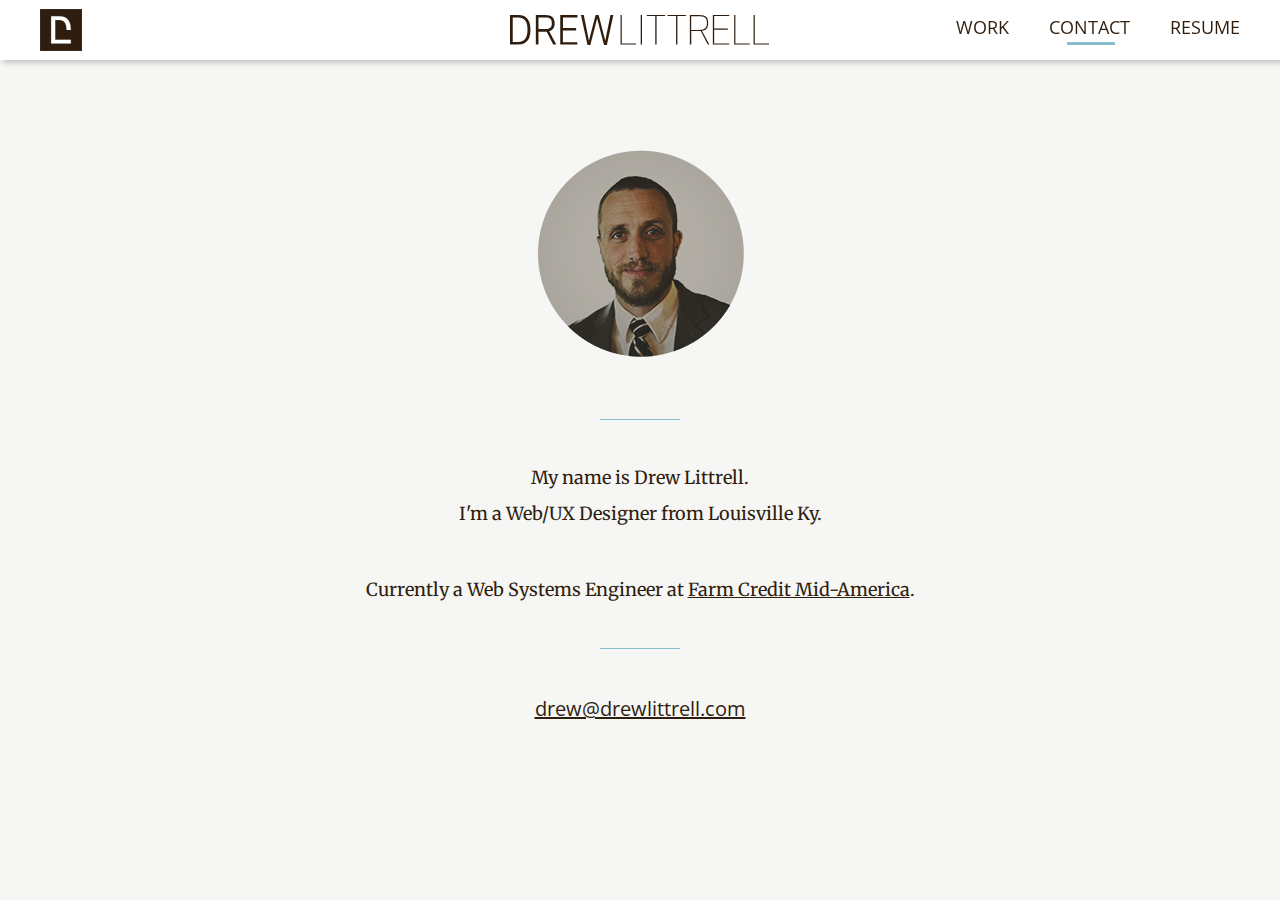
==== contact.html @ 4409bdff "contact page push" ====
<!doctype html>
<html>
<head>
	<link rel="icon" href="favicon.ico" type="image/x-icon">
	<link rel="shortcut icon" href="favicon.ico" type="image/x-icon" />
	<link href='http://fonts.googleapis.com/css?family=Open+Sans' rel='stylesheet' type='text/css'>
	<link href='http://fonts.googleapis.com/css?family=Merriweather' rel='stylesheet' type='text/css'>
  <meta charset="utf-8">
  <meta name=”viewport” content=”width=device-width, initial-scale=1.0″>
  <title>Drew Littrell - Contact</title>
  <link rel="stylesheet" href="css/index.css">
	<link rel="stylesheet" href="css/index-grid.css">
	<link rel="stylesheet" href="css/standardize.css">
	<link rel="stylesheet" href="css/style.css">
</head>
<body class="body page-index clearfix">
  <div class="wrapper clearfix">
    <div id='header_nav' class="nav shadow clearfix">
      <div id='drewlogo' class="logo"></div>
	  	<div id='pagetitle' class="page-title"></div>	
			<div type="button" class="cd-btn"></div>
      <div id='buttons' class="navbuttons">
				<a href="../assets/AndrewLittrellResume.pdf">RESUME</a>
				<a class='current' href="#">CONTACT</a>
				<a href="#">WORK</a>	
			</div>
    </div>
		<div class="cd-panel from-right">
		<div class="cd-panel-container">
			<div class="cd-panel-content">
				<p>Lorem ipsum dolor sit amet, consectetur adipisicing elit. Quam magnam accusamus obcaecati nisi eveniet quo veniam quibusdam veritatis autem accusantium doloribus nam mollitia maxime explicabo nemo quae aspernatur impedit cupiditate dicta molestias consectetur, sint reprehenderit maiores. Tempora, exercitationem, voluptate. Sapiente modi officiis nulla sed ullam, amet placeat, illum necessitatibus, eveniet dolorum et maiores earum tempora, quas iste perspiciatis quibusdam vero accusamus veritatis. Recusandae sunt, repellat incidunt impedit tempore iusto, nostrum eaque necessitatibus sint eos omnis! Beatae, itaque, in. Vel reiciendis consequatur saepe soluta itaque aliquam praesentium, neque tempora. Voluptatibus sit, totam rerum quo ex nemo pariatur tempora voluptatem est repudiandae iusto, architecto perferendis sequi, asperiores dolores doloremque odit. Libero, ipsum fuga repellat quae numquam cumque nobis ipsa voluptates pariatur, a rerum aspernatur aliquid maxime magnam vero dolorum omnis neque fugit laboriosam eveniet veniam explicabo, similique reprehenderit at. Iusto totam vitae blanditiis. Culpa, earum modi rerum velit voluptatum voluptatibus debitis, architecto aperiam vero tempora ratione sint ullam voluptas non! Odit sequi ipsa, voluptatem ratione illo ullam quaerat qui, vel dolorum eligendi similique inventore quisquam perferendis reprehenderit quos officia! Maxime aliquam, soluta reiciendis beatae quisquam. Alias porro facilis obcaecati et id, corporis accusamus? Ab porro fuga consequatur quisquam illo quae quas tenetur.</p>

				<p>Lorem ipsum dolor sit amet, consectetur adipisicing elit. Neque similique, at excepturi adipisci repellat ut veritatis officia, saepe nemo soluta modi ducimus velit quam minus quis reiciendis culpa ullam quibusdam eveniet. Dolorum alias ducimus, ad, vitae delectus eligendi, possimus magni ipsam repudiandae iusto placeat repellat omnis veritatis adipisci aliquam hic ullam facere voluptatibus ratione laudantium perferendis quos ut. Beatae expedita, itaque assumenda libero voluptatem adipisci maiores voluptas accusantium, blanditiis saepe culpa laborum iusto maxime quae aperiam fugiat odit consequatur soluta hic. Sed quasi beatae quia repellendus, adipisci facilis ipsa vel, aperiam, consequatur eaque mollitia quaerat. Iusto fugit inventore eveniet velit.</p>

				<p>Lorem ipsum dolor sit amet, consectetur adipisicing elit. Neque similique, at excepturi adipisci repellat ut veritatis officia, saepe nemo soluta modi ducimus velit quam minus quis reiciendis culpa ullam quibusdam eveniet. Dolorum alias ducimus, ad, vitae delectus eligendi, possimus magni ipsam repudiandae iusto placeat repellat omnis veritatis adipisci aliquam hic ullam facere voluptatibus ratione laudantium perferendis quos ut. Beatae expedita, itaque assumenda libero voluptatem adipisci maiores voluptas accusantium, blanditiis saepe culpa laborum iusto maxime quae aperiam fugiat odit consequatur soluta hic. Sed quasi beatae quia repellendus, adipisci facilis ipsa vel, aperiam, consequatur eaque mollitia quaerat. Iusto fugit inventore eveniet velit.</p>

				<p>Lorem ipsum dolor sit amet, consectetur adipisicing elit. Quam magnam accusamus obcaecati nisi eveniet quo veniam quibusdam veritatis autem accusantium doloribus nam mollitia maxime explicabo nemo quae aspernatur impedit cupiditate dicta molestias consectetur, sint reprehenderit maiores. Tempora, exercitationem, voluptate. Sapiente modi officiis nulla sed ullam, amet placeat, illum necessitatibus, eveniet dolorum et maiores earum tempora, quas iste perspiciatis quibusdam vero accusamus veritatis. Recusandae sunt, repellat incidunt impedit tempore iusto, nostrum eaque necessitatibus sint eos omnis! Beatae, itaque, in. Vel reiciendis consequatur saepe soluta itaque aliquam praesentium, neque tempora. Voluptatibus sit, totam rerum quo ex nemo pariatur tempora voluptatem est repudiandae iusto, architecto perferendis sequi, asperiores dolores doloremque odit. Libero, ipsum fuga repellat quae numquam cumque nobis ipsa voluptates pariatur, a rerum aspernatur aliquid maxime magnam vero dolorum omnis neque fugit laboriosam eveniet veniam explicabo, similique reprehenderit at. Iusto totam vitae blanditiis. Culpa, earum modi rerum velit voluptatum voluptatibus debitis, architecto aperiam vero tempora ratione sint ullam voluptas non! Odit sequi ipsa, voluptatem ratione illo ullam quaerat qui, vel dolorum eligendi similique inventore quisquam perferendis reprehenderit quos officia! Maxime aliquam, soluta reiciendis beatae quisquam. Alias porro facilis obcaecati et id, corporis accusamus? Ab porro fuga consequatur quisquam illo quae quas tenetur.</p>
			</div> <!-- cd-panel-content -->
		</div> <!-- cd-panel-container -->
	</div> <!-- cd-panel -->
    <div class="contact"> 
			<img src="images/DrewFace.png"/>
			<hr>
			<div id='about-me'>
			<p>My name is Drew Littrell.<br>
			I'm a Web/UX Designer from Louisville Ky.</p>
			<p>Currently a Web Systems Engineer at <a href="http://e-farmcredit.com">Farm Credit Mid-America</a>.
			</p>
			<hr>
			<p class="contact-email"><a href="mailto:drew@drewlittrell.com" target="_top">drew@drewlittrell.com</a></p>	
			</div>	
		</div>
  </div>
<script src="js/jquery-2.1.1.js"></script>
<script>
$(window).on("scroll touchmove", function () {
  $('#header_nav').toggleClass('tiny', $(document).scrollTop() > 60);
	$('#buttons').toggleClass('tiny', $(document).scrollTop() > 60);
	$('#pagetitle').toggleClass('tiny', $(document).scrollTop() > 60);
});
</script>	
<script>    
    $('.cd-btn').on('click', function(e) {
      $('.cd-panel').toggleClass("is-visible"); 
      e.preventDefault();
    });
</script>	
</body>
</html>
---- css/index.css ----
body {
  font-family: 'open sans';
  font-size: 1.2em;
  line-height: 1.38;
  color: #2f1e0f;
	text-align: center;
}

nav {
	display: none;
}

.email {
	display: inline;
  position: relative;
	bottom: 74px;
  clear: both;
  z-index: 8;
  margin: 0 auto;
  font-size: 1em;
  line-height: 1.38;
  color: #2f1e0f;
}

.email a {
	color: #2f1e0f;
	text-decoration: underline;
	font-family: 'open sans';
  font-size: 1.2em;
  line-height: 1.38;
}

footer {
	height: 180px;
	width: 100%
}

.growing {
	position: relative;
  float: left;
  clear: both;
  width: 100%;
  height: 360px;
	background-image: url('../images/GrowingButtonBW.png');
  background-repeat: no-repeat;
  background-size: cover;
  background-position: center center;
	margin-bottom: 150px;
}

.growing span {
  position: absolute;
	top: 0;
	left: 0;
  width: 100%;
  height: 360px;
  background-image: url('../images/GrowingButton(2).png');
  background-repeat: no-repeat;
  background-size: cover;
  background-position: center center;
	opacity: 0;
	transition: opacity 3s ease-out;
}

.growing span:hover {
	opacity: 1;
	transition: opacity 300ms ease-in;
}

.journey {
	position: relative;
  float: left;
  clear: both;
  width: 100%;
  height: 360px;
  background-image: url('../images/JourneyButtonBW.png');
  background-repeat: no-repeat;
  background-size: cover;
  background-position: center center;
}

.journey span {
  position: absolute;
	top: 0;
	left: 0;
  width: 100%;
  height: 360px;
  background-image: url('../images/JourneyButton.png');
  background-repeat: no-repeat;
  background-size: cover;
  background-position: center center;
	opacity: 0;
	transition: opacity 3s ease-out;
}

.journey span:hover {
	opacity: 1;
	transition: opacity 300ms ease-in;
}

.logo {
  display: inline;
  float: left;
  width: 42px;
  height: 42px;
  margin-left: 40px;
  margin-top: -6px;
  background-image: url('../images/DrewLogo.svg');
  background-repeat: no-repeat;
  background-size: contain;
  background-position: center center;
	transition: margin-top 300ms ease;
}

.logo.tiny {
	margin-top: 5px;
}

.nav {
  float: left;
  width: 100%;
  height: 60px;
	padding-top: 15px;
  background-color: #ffffff;
  text-align: center;	
	position:fixed;
  top:0;
	opacity: 1;
	transition: height 300ms ease-in, opacity 1s;
	z-index: 1000;
}

.nav.tiny {
	opacity: .8; 
	-webkit-transform: translateZ(0);
}

.navbuttons {
  float: right;
	display: inline-block;	
  height: 100%;
  margin-top: -57px;
	font-family: 'open sans';
	transition: margin-top 500ms ease-in-out;
}

.navbuttons.tiny {
	margin-top: -55px;
}

.navbuttons a {
  display: inline-block;
  position: relative;
  padding-bottom: 6px;	
  float: right;	
  color: #2f1e0f;
  padding-right: 40px;
  padding-top: 30px;	
  font-size: 18px;		
}

@media (max-width: 1222px) {
	.navbuttons a {
		display: none;
	}
}

@media (min-width: 1222px) {
	.cd-btn {
		display: none;
	}
}

.navbuttons a:after {
	content: '';
	display: block;
	margin: auto;
	height: 3px;
	width: 0px;
	background: transparent;
	transition: width .5s ease, background-color .5s ease;
	margin-top: 6px;
}

.navbuttons a:hover:after{
	width: 60%;
	background: #88BCCD;
}

.current:before {
	content: '';
	position: absolute;
	display: block;
	margin-left: 1em;
	height: 3px;
	width: 40%;
	background: #88BCCD;
	margin-top: 24px;
}

.work:before {
	margin-left: 10% !important;
}

@media screen and (-webkit-min-device-pixel-ratio:0) {  
  .current:before { margin-top: 24px; }  
}

.page-title {
  height: 30px;
  width: auto;
  margin: 0 auto;
  text-align: center;	
	background-image: url('../images/DrewLittrell.svg');
	background-repeat: no-repeat;
  background-size: auto auto;
  background-position: center center;	
	transition: height 300ms ease-in-out;
	-webkit-transform: translateZ(0);
}

.page-title.tiny {
	height: 25px;
}

@media (max-width: 500px) {
	.logo {
		display: none;
	}
	
	.page-title {
		margin-left: 20px !important; 
		height: 25px;
		width: 238px;
		margin-top: 3px;
	}
	
	.cd-btn {
		top: 3px;
		margin-right: 20px !important;
	}
}

.promo {
  position: relative;
  float: left;
  clear: both;
  width: 100%;
  height: 360px;
	margin-top: 60px;
  background-image: url('../images/PromoButtonBW.png');
  background-repeat: no-repeat;
  background-size: cover;
  background-position: center center;
}

.promo span {
  position: absolute;
	top: 0;
	left: 0;
  width: 100%;
  height: 360px;
  background-image: url('../images/PromoButton.png');
  background-repeat: no-repeat;
  background-size: cover;
  background-position: center center;
	opacity: 0;
	transition: opacity 3s ease-out;
}

.promo span:hover {
	opacity: 1;
	transition: opacity 300ms ease-in;
}

.section-padding {
	margin-bottom: 2px;
}

.shadow {
  -webkit-box-shadow: 3px 3px 5px 0px rgba(0, 0, 0, 0.2);  /* Safari 3-4, iOS 4.0.2 - 4.2, Android 2.3+ */
  -moz-box-shadow:    3px 3px 5px 0px rgba(0, 0, 0, 0.2);  /* Firefox 3.5 - 3.6 */
  box-shadow:         3px 3px 5px 0px rgba(0, 0, 0, 0.2);  /* Opera 10.5, IE 9, Firefox 4+, Chrome 6+, iOS 5 */
}

.wrapper {
  position: relative;
  float: left;
  z-index: 7;
  width: 100%;
  height: auto;
  background-color: #ffffff;
}

._2020vision {
	position: relative;
  float: left;
  clear: both;
  width: 100%;
  height: 360px;
  background-image: url('../images/VisionButtonBW.png');
  background-repeat: no-repeat;
  background-size: cover;
  background-position: center center;
	transition: background-image 3s ease-out;
}

._2020vision span {
  position: absolute;
	top: 0;
	left: 0;
  width: 100%;
  height: 360px;
  background-image: url('../images/VisionButton.png');
  background-repeat: no-repeat;
  background-size: cover;
  background-position: center center;
	opacity: 0;
	transition: opacity 3s ease-out;
}

._2020vision span:hover {
	opacity: 1;
	transition: opacity 300ms ease-in;
}

.cd-btn {
	position: relative;
	float: right;
	height: 28px;
	width: 80px;
	margin-right: 40px;
	margin-top: -29px;
	background-image: url(../images/Hamburgler.svg);
	background-repeat: no-repeat;
  background-size: auto auto;
  background-position: center center;	
}

.contact {
	position: relative;
	width: auto;
	height: 100vh;
	background-color: #f6f6f5;
	text-align: center;
	font-family: 'Merriweather', serif;
	font-size: 18px;
	color: #2f1e0f;
}

.contact p {
	line-height: 2;
	margin-top: 40px;
	margin-bottom: 40px;
}

.contact p a {
	color: #2f1e0f;
	text-decoration: underline;
	padding-bottom: 3px;
}

.contact img {
	height: 207px;
	width: auto;
	display: inline-block;
	margin: 0 auto;
	text-align: center;
	margin-top: 150px;
	margin-bottom: 50px;
}

.contact hr {
	width: 80px;
	background-color: #88BCCD;
	color: #88BCCD;
	height: 1px;
	border: 0 none;
}

.contact-email {
	font-family: 'open sans', sans-serif;
	font-size: 20px;
}
---- css/index-grid.css ----
.fluid-span-1 {
  width: 6.5%;
}

.fluid-span-2 {
  width: 15%;
}

.fluid-span-3 {
  width: 23.5%;
}

.fluid-span-4 {
  width: 32%;
}

.fluid-span-5 {
  width: 40.5%;
}

.fluid-span-6 {
  width: 49%;
}

.fluid-span-7 {
  width: 57.5%;
}

.fluid-span-8 {
  width: 66%;
}

.fluid-span-9 {
  width: 74.5%;
}

.fluid-span-10 {
  width: 83%;
}

.fluid-span-11 {
  width: 91.5%;
}

.fluid-span-12 {
  width: 100%;
}

.fluid-offset-1 {
  margin-left: 8.5%;
}

.fluid-offset-2 {
  margin-left: 17%;
}

.fluid-offset-3 {
  margin-left: 25.5%;
}

.fluid-offset-4 {
  margin-left: 34%;
}

.fluid-offset-5 {
  margin-left: 42.5%;
}

.fluid-offset-6 {
  margin-left: 51%;
}

.fluid-offset-7 {
  margin-left: 59.5%;
}

.fluid-offset-8 {
  margin-left: 68%;
}

.fluid-offset-9 {
  margin-left: 76.5%;
}

.fluid-offset-10 {
  margin-left: 85%;
}

.fluid-offset-11 {
  margin-left: 93.5%;
}
---- css/standardize.css ----
/*! normalize.css v2.1.0 | MIT License | git.io/normalize */

/* ==========================================================================
   HTML5 display definitions
   ========================================================================== */

/**
 * Correct `block` display not defined in IE 8/9.
 */

article,
aside,
details,
figcaption,
figure,
footer,
header,
hgroup,
main,
nav,
section,
summary {
    display: block;
}

/**
 * Correct `inline-block` display not defined in IE 8/9.
 */

audio,
canvas,
video {
    display: inline-block;
}

/**
 * Prevent modern browsers from displaying `audio` without controls.
 * Remove excess height in iOS 5 devices.
 */

audio:not([controls]) {
    display: none;
    height: 0;
}

/**
 * Address styling not present in IE 8/9.
 */

[hidden] {
    display: none;
}

/* ==========================================================================
   Base
   ========================================================================== */

/**
 * 1. Set default font family to sans-serif.
 * 2. Prevent iOS text size adjust after orientation change, without disabling
 *    user zoom.
 * 3. Ensure that the HTML is always 100% height. This fixed body height issues in Chrome for example.
 */

html {
    font-family: sans-serif; /* 1 */
    -webkit-text-size-adjust: 100%; /* 2 */
    -ms-text-size-adjust: 100%; /* 2 */
    min-height: 100%;
}

/**
 * Remove default margin.
 */

body {
    margin: 0;
}

/* ==========================================================================
   Links
   ========================================================================== */

/**
 * Address `outline` inconsistency between Chrome and other browsers.
 */

a:focus {
}

/**
 * Improve readability when focused and also mouse hovered in all browsers.
 */

a:active,
a:hover {
    outline: 0;
}

/* ==========================================================================
   Typography
   ========================================================================== */

/**
 * Address variable `h1` font-size and margin within `section` and `article`
 * contexts in Firefox 4+, Safari 5, and Chrome.
 */

h1 {
    font-size: 2em;
    margin: 0.67em 0;
}

/**
 * Address styling not present in IE 8/9, Safari 5, and Chrome.
 */

abbr[title] {
    border-bottom: 1px dotted;
}

/**
 * Address style set to `bolder` in Firefox 4+, Safari 5, and Chrome.
 */

b,
strong {
    font-weight: bold;
}

/**
 * Address styling not present in Safari 5 and Chrome.
 */

dfn {
    font-style: italic;
}

/**
 * Address differences between Firefox and other browsers.
 */

hr {
    -moz-box-sizing: content-box;
    box-sizing: content-box;
    height: 0;
}

/**
 * Address styling not present in IE 8/9.
 */

mark {
    background: #ff0;
    color: #000;
}

/**
 * Correct font family set oddly in Safari 5 and Chrome.
 */

code,
kbd,
pre,
samp {
    font-family: monospace, serif;
    font-size: 1em;
}

/**
 * Improve readability of pre-formatted text in all browsers.
 */

pre {
    white-space: pre-wrap;
}

/**
 * Set consistent quote types.
 */

q {
    quotes: "\201C" "\201D" "\2018" "\2019";
}

/**
 * Address inconsistent and variable font size in all browsers.
 */

small {
    font-size: 80%;
}

/**
 * Prevent `sub` and `sup` affecting `line-height` in all browsers.
 */

sub,
sup {
    font-size: 75%;
    line-height: 0;
    position: relative;
    vertical-align: baseline;
}

sup {
    top: -0.5em;
}

sub {
    bottom: -0.25em;
}

/* ==========================================================================
   Embedded content
   ========================================================================== */

/**
 * Remove border when inside `a` element in IE 8/9.
 */

img {
    border: 0;
}

/**
 * Correct overflow displayed oddly in IE 9.
 */

svg:not(:root) {
    overflow: hidden;
}

/* ==========================================================================
   Figures
   ========================================================================== */

/**
 * Address margin not present in IE 8/9 and Safari 5.
 */

figure {
    margin: 0;
}

/* ==========================================================================
   Forms
   ========================================================================== */

/**
 * Define consistent border, margin, and padding.
 */
fieldset {
    margin: 0 2px;
    padding: 0.35em 0.625em 0.75em;
}

/**
 * 1. Correct `color` not being inherited in IE 8/9.
 * 2. Remove padding so people aren't caught out if they zero out fieldsets.
 */

legend {
    border: 0; /* 1 */
    padding: 0; /* 2 */
}

/**
 * 1. Correct font family not being inherited in all browsers.
 * 2. Correct font size not being inherited in all browsers.
 * 3. Address margins set differently in Firefox 4+, Safari 5, and Chrome.
 */

button,
input,
select,
textarea {
    font-family: inherit; /* 1 */
    font-size: 100%; /* 2 */
    font-weight: inherit; /* 1 */
    margin: 0; /* 3 */
    padding: 0;
}

/**
 * Remove the default button background color that browsers set
 */

button {
    background: transparent;
}

/**
 * Address Firefox 4+ setting `line-height` on `input` using `!important` in
 * the UA stylesheet.
 */

button,
input {
    line-height: normal;
}

/**
 * Address inconsistent `text-transform` inheritance for `button` and `select`.
 * All other form control elements do not inherit `text-transform` values.
 * Correct `button` style inheritance in Chrome, Safari 5+, and IE 8+.
 * Correct `select` style inheritance in Firefox 4+ and Opera.
 */

button,
select {
    text-transform: none;
}

/**
 * Make sure selects don't get the default browser styles.
 */
select {
  -webkit-appearance: none;
}


/**
 * 1. Avoid the WebKit bug in Android 4.0.* where (2) destroys native `audio`
 *    and `video` controls.
 * 2. Correct inability to style clickable `input` types in iOS.
 * 3. Improve usability and consistency of cursor style between image-type
 *    `input` and others.
 */

button,
html input[type="button"], /* 1 */
input[type="reset"],
input[type="submit"] {
    -webkit-appearance: button; /* 2 */
    cursor: pointer; /* 3 */
}

/**
 * Re-set default cursor for disabled elements.
 */

button[disabled],
html input[disabled] {
    cursor: default;
}

/**
 * 1. Address box sizing set to `content-box` in IE 8/9.
 * 2. Remove excess padding in IE 8/9.
 */

input[type="checkbox"],
input[type="radio"] {
    box-sizing: border-box; /* 1 */
    padding: 0; /* 2 */
}

/**
 * 1. Address `appearance` set to `searchfield` in Safari 5 and Chrome.
 * 2. Address `box-sizing` set to `border-box` in Safari 5 and Chrome
 *    (include `-moz` to future-proof).
 */

input[type="search"] {
    -webkit-appearance: textfield; /* 1 */
    -moz-box-sizing: content-box;
    -webkit-box-sizing: content-box; /* 2 */
    box-sizing: content-box;
}

/**
 * Remove inner padding and search cancel button in Safari 5 and Chrome
 * on OS X.
 */

input[type="search"]::-webkit-search-cancel-button,
input[type="search"]::-webkit-search-decoration {
    -webkit-appearance: none;
}

/**
 * Remove inner padding and border in Firefox 4+.
 */

button::-moz-focus-inner,
input::-moz-focus-inner {
    border: 0;
    padding: 0;
}

/**
 * 1. Remove default vertical scrollbar in IE 8/9.
 * 2. Improve readability and alignment in all browsers.
 * 3. Disable resizing by default.
 */

textarea {
    overflow: auto; /* 1 */
    vertical-align: top; /* 2 */
    resize: none; /* 3 */
}

/* ==========================================================================
   Tables
   ========================================================================== */

/**
 * Remove most spacing between table cells.
 */

table {
    border-collapse: collapse;
    border-spacing: 0;
}



html, body, div, span, applet, object, iframe,
h1, h2, h3, h4, h5, h6, p, blockquote, pre,
a, abbr, acronym, address, big, cite, code,
del, dfn, em, font, img, ins, kbd, q, s, samp,
small, strike, strong, sub, sup, tt, var,
dl, dt, dd, ol, ul, li,
fieldset, form, label, legend,
table, caption, tbody, tfoot, thead, tr, th, td {
  margin: 0;
  padding: 0;
  border: 0;
  outline: 0;
  font-weight: inherit;
  font-style: inherit;
  font-size: 100%;
  font-family: inherit;
  vertical-align: baseline;
}
/* remember to define focus styles! */
:focus {
  outline: 0;
}
body {
  line-height: 1;
  color: black;
  background: white;
}
ol, ul, li {
  list-style: none;
}
/* tables still need 'cellspacing="0"' in the markup */
table {
  border-collapse: separate;
  border-spacing: 0;
}
caption, th, td {
  text-align: left;
  font-weight: normal;
}
blockquote:before, blockquote:after,
q:before, q:after {
  content: "";
}
blockquote, q {
  quotes: "" "";
}
a,
a:hover,
a:visited {
  text-decoration: none;
}
button,
input,
fieldset,
textarea,
select {
  font-size: inherit;
  color: inherit;
  border: none;
  border-radius: 0;
}
img {
  width: 100%;
  height: auto;
}
.clearfix:before, .clearfix:after { content: ""; display: table; }
.clearfix:after { clear: both; }
.clearfix { *zoom: 1; }

* {
  -moz-box-sizing: border-box;
  box-sizing: border-box;
}
---- css/style.css ----
.cd-panel {
  position: fixed;
  top: 0;
  left: 0;
  height: 100%;
  width: 100%;
  visibility: hidden;
  -webkit-transition: visibility 0s 0.6s;
  -moz-transition: visibility 0s 0.6s;
  transition: visibility 0s 0.6s;
	z-index: 999;
}
.cd-panel::after {
  /* overlay layer */
  position: absolute;
  top: 0;
  left: 0;
  width: 100%;
  height: 100%;
  background: transparent;
  cursor: pointer;
  -webkit-transition: background 0.3s 0.3s;
  -moz-transition: background 0.3s 0.3s;
  transition: background 0.3s 0.3s;
}
.cd-panel.is-visible {
  visibility: visible;
  -webkit-transition: visibility 0s 0s;
  -moz-transition: visibility 0s 0s;
  transition: visibility 0s 0s;
}
.cd-panel.is-visible::after {
  background: rgba(0, 0, 0, 0.6);
  -webkit-transition: background 0.3s 0s;
  -moz-transition: background 0.3s 0s;
  transition: background 0.3s 0s;
}
.cd-panel.is-visible .cd-panel-close::before {
  -webkit-animation: cd-close-1 0.6s 0.3s;
  -moz-animation: cd-close-1 0.6s 0.3s;
  animation: cd-close-1 0.6s 0.3s;
}
.cd-panel.is-visible .cd-panel-close::after {
  -webkit-animation: cd-close-2 0.6s 0.3s;
  -moz-animation: cd-close-2 0.6s 0.3s;
  animation: cd-close-2 0.6s 0.3s;
}

@-webkit-keyframes cd-close-1 {
  0%, 50% {
    -webkit-transform: rotate(0);
  }
  100% {
    -webkit-transform: rotate(45deg);
  }
}
@-moz-keyframes cd-close-1 {
  0%, 50% {
    -moz-transform: rotate(0);
  }
  100% {
    -moz-transform: rotate(45deg);
  }
}
@keyframes cd-close-1 {
  0%, 50% {
    -webkit-transform: rotate(0);
    -moz-transform: rotate(0);
    -ms-transform: rotate(0);
    -o-transform: rotate(0);
    transform: rotate(0);
  }
  100% {
    -webkit-transform: rotate(45deg);
    -moz-transform: rotate(45deg);
    -ms-transform: rotate(45deg);
    -o-transform: rotate(45deg);
    transform: rotate(45deg);
  }
}
@-webkit-keyframes cd-close-2 {
  0%, 50% {
    -webkit-transform: rotate(0);
  }
  100% {
    -webkit-transform: rotate(-45deg);
  }
}
@-moz-keyframes cd-close-2 {
  0%, 50% {
    -moz-transform: rotate(0);
  }
  100% {
    -moz-transform: rotate(-45deg);
  }
}
@keyframes cd-close-2 {
  0%, 50% {
    -webkit-transform: rotate(0);
    -moz-transform: rotate(0);
    -ms-transform: rotate(0);
    -o-transform: rotate(0);
    transform: rotate(0);
  }
  100% {
    -webkit-transform: rotate(-45deg);
    -moz-transform: rotate(-45deg);
    -ms-transform: rotate(-45deg);
    -o-transform: rotate(-45deg);
    transform: rotate(-45deg);
  }
}
.cd-panel-header {
  position: fixed;
  width: 90%;
  height: 50px;
  line-height: 50px;
  background: rgba(255, 255, 255, 0.96);
  z-index: 2;
  box-shadow: 0 1px 1px rgba(0, 0, 0, 0.08);
  -webkit-transition: top 0.3s 0s;
  -moz-transition: top 0.3s 0s;
  transition: top 0.3s 0s;
}
.cd-panel-header h1 {
  font-weight: bold;
  color: #89ba2c;
  padding-left: 5%;
}
.from-right .cd-panel-header, .from-left .cd-panel-header {
  top: -50px;
}
.from-right .cd-panel-header {
  right: 0;
}
.from-left .cd-panel-header {
  left: 0;
}
.is-visible .cd-panel-header {
  top: 0;
  -webkit-transition: top 0.3s 0.3s;
  -moz-transition: top 0.3s 0.3s;
  transition: top 0.3s 0.3s;
}
@media only screen and (min-width: 768px) {
  .cd-panel-header {
    width: 70%;
  }
}
@media only screen and (min-width: 1170px) {
  .cd-panel-header {
    width: 50%;
  }
}

.cd-panel-close {
  position: absolute;
  top: 0;
  right: 0;
  height: 100%;
  width: 60px;
  /* image replacement */
  display: inline-block;
  overflow: hidden;
  text-indent: 100%;
  white-space: nowrap;
}
.cd-panel-close::before, .cd-panel-close::after {
  /* close icon created in CSS */
  position: absolute;
  top: 22px;
  left: 20px;
  height: 3px;
  width: 20px;
  background-color: #424f5c;
  /* this fixes a bug where pseudo elements are slighty off position */
  -webkit-backface-visibility: hidden;
  backface-visibility: hidden;
}
.cd-panel-close::before {
  -webkit-transform: rotate(45deg);
  -moz-transform: rotate(45deg);
  -ms-transform: rotate(45deg);
  -o-transform: rotate(45deg);
  transform: rotate(45deg);
}
.cd-panel-close::after {
  -webkit-transform: rotate(-45deg);
  -moz-transform: rotate(-45deg);
  -ms-transform: rotate(-45deg);
  -o-transform: rotate(-45deg);
  transform: rotate(-45deg);
}
.no-touch .cd-panel-close:hover {
  background-color: #424f5c;
}
.no-touch .cd-panel-close:hover::before, .no-touch .cd-panel-close:hover::after {
  background-color: #ffffff;
  -webkit-transition-property: -webkit-transform;
  -moz-transition-property: -moz-transform;
  transition-property: transform;
  -webkit-transition-duration: 0.3s;
  -moz-transition-duration: 0.3s;
  transition-duration: 0.3s;
}
.no-touch .cd-panel-close:hover::before {
  -webkit-transform: rotate(220deg);
  -moz-transform: rotate(220deg);
  -ms-transform: rotate(220deg);
  -o-transform: rotate(220deg);
  transform: rotate(220deg);
}
.no-touch .cd-panel-close:hover::after {
  -webkit-transform: rotate(135deg);
  -moz-transform: rotate(135deg);
  -ms-transform: rotate(135deg);
  -o-transform: rotate(135deg);
  transform: rotate(135deg);
}

.cd-panel-container {
  position: fixed;
  width: 100%;
  height: 100%;
  top: 0;
  background: #f2f2f1;
  z-index: 1;
  -webkit-transition-property: -webkit-transform;
  -moz-transition-property: -moz-transform;
  transition-property: transform;
  -webkit-transition-duration: 0.3s;
  -moz-transition-duration: 0.3s;
  transition-duration: 0.3s;
  -webkit-transition-delay: 0.3s;
  -moz-transition-delay: 0.3s;
  transition-delay: 0.3s;
}
.from-right .cd-panel-container {
  right: 0;
  -webkit-transform: translate3d(100%, 0, 0);
  -moz-transform: translate3d(100%, 0, 0);
  -ms-transform: translate3d(100%, 0, 0);
  -o-transform: translate3d(100%, 0, 0);
  transform: translate3d(100%, 0, 0);
}
.from-left .cd-panel-container {
  left: 0;
  -webkit-transform: translate3d(-100%, 0, 0);
  -moz-transform: translate3d(-100%, 0, 0);
  -ms-transform: translate3d(-100%, 0, 0);
  -o-transform: translate3d(-100%, 0, 0);
  transform: translate3d(-100%, 0, 0);
}
.is-visible .cd-panel-container {
  -webkit-transform: translate3d(0, 0, 0);
  -moz-transform: translate3d(0, 0, 0);
  -ms-transform: translate3d(0, 0, 0);
  -o-transform: translate3d(0, 0, 0);
  transform: translate3d(0, 0, 0);
  -webkit-transition-delay: 0s;
  -moz-transition-delay: 0s;
  transition-delay: 0s;
}
@media only screen and (min-width: 768px) {
  .cd-panel-container {
    width: 100%;
  }
}
@media only screen and (min-width: 1170px) {
  .cd-panel-container {
    width: 100%;
  }
}

.cd-panel-content {
  position: absolute;
  top: 0;
  left: 0;
  width: 100%;
  height: 100%;
  padding: 70px 5%;
  overflow: auto;
  /* smooth scrolling on touch devices */
  -webkit-overflow-scrolling: touch;
}
.cd-panel-content p {
  font-size: 14px;
  font-size: 0.875rem;
  color: #424f5c;
  line-height: 1.4;
  margin: 2em 0;
}
.cd-panel-content p:first-of-type {
  margin-top: 0;
}
@media only screen and (min-width: 768px) {
  .cd-panel-content p {
    font-size: 16px;
    font-size: 1rem;
    line-height: 1.6;
  }
}
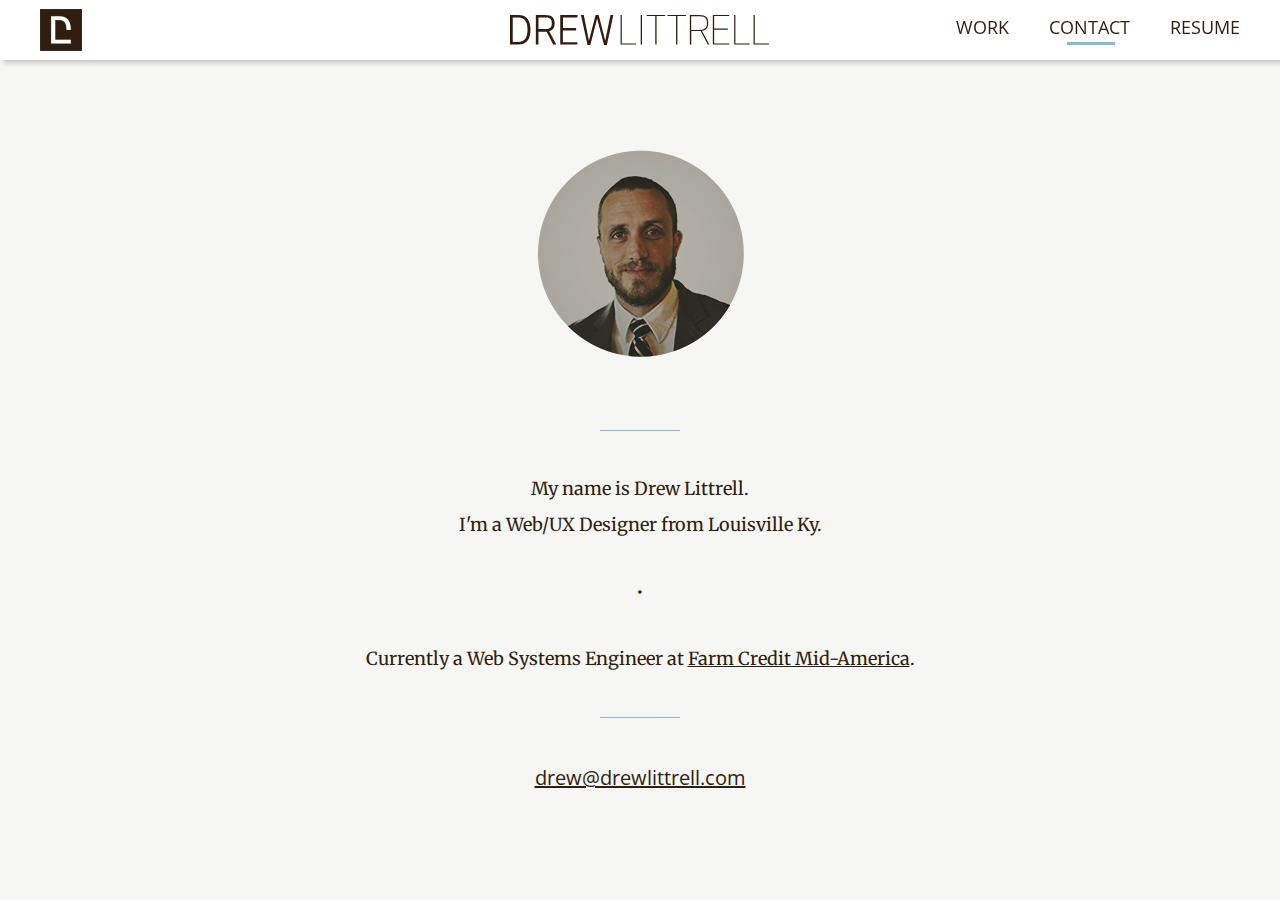
==== commit ec304eaa: "Contact page bullet" ====
--- a/contact.html
+++ b/contact.html
@@ -16,25 +16,23 @@
 <body class="body page-index clearfix">
   <div class="wrapper clearfix">
     <div id='header_nav' class="nav shadow clearfix">
-      <div id='drewlogo' class="logo"></div>
+      <a href="http://drewlittrell.com" id='drewlogo' class="logo">Drew Littrell Logo</a>
 	  	<div id='pagetitle' class="page-title"></div>	
 			<div type="button" class="cd-btn"></div>
       <div id='buttons' class="navbuttons">
 				<a href="../assets/AndrewLittrellResume.pdf">RESUME</a>
 				<a class='current' href="#">CONTACT</a>
-				<a href="#">WORK</a>	
+				<a href="http://drewlittrell.com">WORK</a>	
 			</div>
     </div>
 		<div class="cd-panel from-right">
 		<div class="cd-panel-container">
 			<div class="cd-panel-content">
-				<p>Lorem ipsum dolor sit amet, consectetur adipisicing elit. Quam magnam accusamus obcaecati nisi eveniet quo veniam quibusdam veritatis autem accusantium doloribus nam mollitia maxime explicabo nemo quae aspernatur impedit cupiditate dicta molestias consectetur, sint reprehenderit maiores. Tempora, exercitationem, voluptate. Sapiente modi officiis nulla sed ullam, amet placeat, illum necessitatibus, eveniet dolorum et maiores earum tempora, quas iste perspiciatis quibusdam vero accusamus veritatis. Recusandae sunt, repellat incidunt impedit tempore iusto, nostrum eaque necessitatibus sint eos omnis! Beatae, itaque, in. Vel reiciendis consequatur saepe soluta itaque aliquam praesentium, neque tempora. Voluptatibus sit, totam rerum quo ex nemo pariatur tempora voluptatem est repudiandae iusto, architecto perferendis sequi, asperiores dolores doloremque odit. Libero, ipsum fuga repellat quae numquam cumque nobis ipsa voluptates pariatur, a rerum aspernatur aliquid maxime magnam vero dolorum omnis neque fugit laboriosam eveniet veniam explicabo, similique reprehenderit at. Iusto totam vitae blanditiis. Culpa, earum modi rerum velit voluptatum voluptatibus debitis, architecto aperiam vero tempora ratione sint ullam voluptas non! Odit sequi ipsa, voluptatem ratione illo ullam quaerat qui, vel dolorum eligendi similique inventore quisquam perferendis reprehenderit quos officia! Maxime aliquam, soluta reiciendis beatae quisquam. Alias porro facilis obcaecati et id, corporis accusamus? Ab porro fuga consequatur quisquam illo quae quas tenetur.</p>
-
-				<p>Lorem ipsum dolor sit amet, consectetur adipisicing elit. Neque similique, at excepturi adipisci repellat ut veritatis officia, saepe nemo soluta modi ducimus velit quam minus quis reiciendis culpa ullam quibusdam eveniet. Dolorum alias ducimus, ad, vitae delectus eligendi, possimus magni ipsam repudiandae iusto placeat repellat omnis veritatis adipisci aliquam hic ullam facere voluptatibus ratione laudantium perferendis quos ut. Beatae expedita, itaque assumenda libero voluptatem adipisci maiores voluptas accusantium, blanditiis saepe culpa laborum iusto maxime quae aperiam fugiat odit consequatur soluta hic. Sed quasi beatae quia repellendus, adipisci facilis ipsa vel, aperiam, consequatur eaque mollitia quaerat. Iusto fugit inventore eveniet velit.</p>
-
-				<p>Lorem ipsum dolor sit amet, consectetur adipisicing elit. Neque similique, at excepturi adipisci repellat ut veritatis officia, saepe nemo soluta modi ducimus velit quam minus quis reiciendis culpa ullam quibusdam eveniet. Dolorum alias ducimus, ad, vitae delectus eligendi, possimus magni ipsam repudiandae iusto placeat repellat omnis veritatis adipisci aliquam hic ullam facere voluptatibus ratione laudantium perferendis quos ut. Beatae expedita, itaque assumenda libero voluptatem adipisci maiores voluptas accusantium, blanditiis saepe culpa laborum iusto maxime quae aperiam fugiat odit consequatur soluta hic. Sed quasi beatae quia repellendus, adipisci facilis ipsa vel, aperiam, consequatur eaque mollitia quaerat. Iusto fugit inventore eveniet velit.</p>
-
-				<p>Lorem ipsum dolor sit amet, consectetur adipisicing elit. Quam magnam accusamus obcaecati nisi eveniet quo veniam quibusdam veritatis autem accusantium doloribus nam mollitia maxime explicabo nemo quae aspernatur impedit cupiditate dicta molestias consectetur, sint reprehenderit maiores. Tempora, exercitationem, voluptate. Sapiente modi officiis nulla sed ullam, amet placeat, illum necessitatibus, eveniet dolorum et maiores earum tempora, quas iste perspiciatis quibusdam vero accusamus veritatis. Recusandae sunt, repellat incidunt impedit tempore iusto, nostrum eaque necessitatibus sint eos omnis! Beatae, itaque, in. Vel reiciendis consequatur saepe soluta itaque aliquam praesentium, neque tempora. Voluptatibus sit, totam rerum quo ex nemo pariatur tempora voluptatem est repudiandae iusto, architecto perferendis sequi, asperiores dolores doloremque odit. Libero, ipsum fuga repellat quae numquam cumque nobis ipsa voluptates pariatur, a rerum aspernatur aliquid maxime magnam vero dolorum omnis neque fugit laboriosam eveniet veniam explicabo, similique reprehenderit at. Iusto totam vitae blanditiis. Culpa, earum modi rerum velit voluptatum voluptatibus debitis, architecto aperiam vero tempora ratione sint ullam voluptas non! Odit sequi ipsa, voluptatem ratione illo ullam quaerat qui, vel dolorum eligendi similique inventore quisquam perferendis reprehenderit quos officia! Maxime aliquam, soluta reiciendis beatae quisquam. Alias porro facilis obcaecati et id, corporis accusamus? Ab porro fuga consequatur quisquam illo quae quas tenetur.</p>
+				<p><a href="http://drewlittrell.com">WORK</a></p>
+				<hr>
+				<p><a href="#">CONTACT</a></p>
+				<hr>
+				<p><a href="../assets/AndrewLittrellResume.pdf">RESUME</a></p>
 			</div> <!-- cd-panel-content -->
 		</div> <!-- cd-panel-container -->
 	</div> <!-- cd-panel -->
@@ -44,6 +42,7 @@
 			<div id='about-me'>
 			<p>My name is Drew Littrell.<br>
 			I'm a Web/UX Designer from Louisville Ky.</p>
+			&#8226;
 			<p>Currently a Web Systems Engineer at <a href="http://e-farmcredit.com">Farm Credit Mid-America</a>.
 			</p>
 			<hr>
--- a/css/index.css
+++ b/css/index.css
@@ -110,6 +110,9 @@
   background-size: contain;
   background-position: center center;
 	transition: margin-top 300ms ease;
+	overflow:hidden;
+  text-indent:100%;
+  white-space:nowrap;
 }
 
 .logo.tiny {
@@ -196,6 +199,10 @@
 	width: 40%;
 	background: #88BCCD;
 	margin-top: 24px;
+}
+
+a.current:hover:after{
+	background: #fff !important;
 }
 
 .work:before {
@@ -324,6 +331,8 @@
 	transition: opacity 300ms ease-in;
 }
 
+/* Mobile Nav Styles */
+
 .cd-btn {
 	position: relative;
 	float: right;
@@ -337,6 +346,16 @@
   background-position: center center;	
 }
 
+.cd-panel-content hr {
+	width: 80px;
+	background-color: #88BCCD;
+	color: #88BCCD;
+	height: 1px;
+	border: 0 none;
+}
+
+/* Contact page styles */
+
 .contact {
 	position: relative;
 	width: auto;
@@ -367,7 +386,7 @@
 	margin: 0 auto;
 	text-align: center;
 	margin-top: 150px;
-	margin-bottom: 50px;
+	margin-bottom: 30px;
 }
 
 .contact hr {
@@ -376,6 +395,8 @@
 	color: #88BCCD;
 	height: 1px;
 	border: 0 none;
+	margin-bottom: 40px;
+	margin-top: 40px;
 }
 
 .contact-email {
--- a/css/style.css
+++ b/css/style.css
@@ -281,16 +281,24 @@
   height: 100%;
   padding: 70px 5%;
   overflow: auto;
+	margin-top: 50px;
+	
   /* smooth scrolling on touch devices */
   -webkit-overflow-scrolling: touch;
 }
 .cd-panel-content p {
+	font-family: 'open sans', sans-serif;
   font-size: 14px;
   font-size: 0.875rem;
   color: #424f5c;
   line-height: 1.4;
   margin: 2em 0;
 }
+
+.cd-panel-content a {
+	color: #2f1e0f;
+}
+
 .cd-panel-content p:first-of-type {
   margin-top: 0;
 }
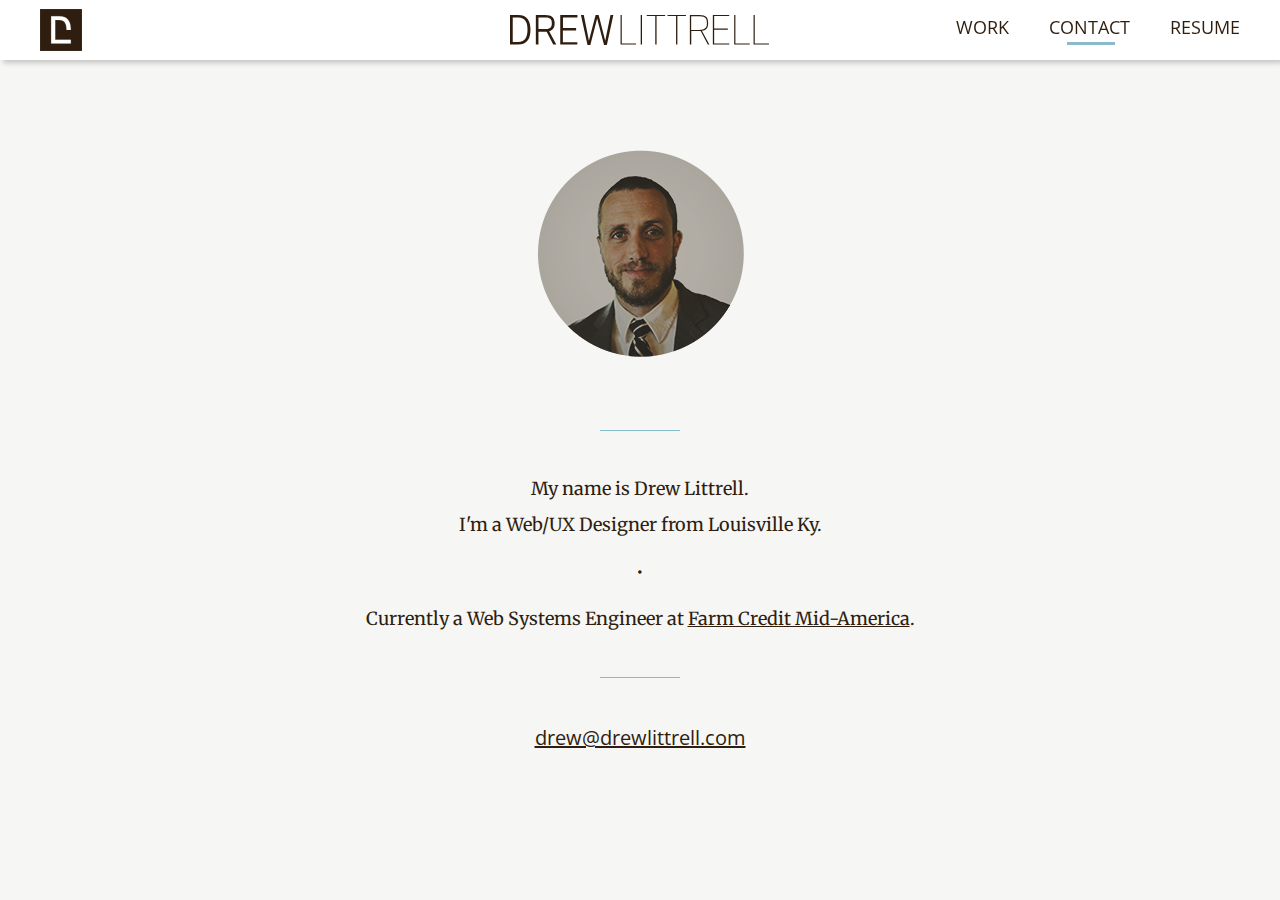
==== commit 80fa6263: "tweaks" ====
--- a/contact.html
+++ b/contact.html
@@ -36,7 +36,10 @@
 			</div> <!-- cd-panel-content -->
 		</div> <!-- cd-panel-container -->
 	</div> <!-- cd-panel -->
-    <div class="contact"> 
+    		
+<!-- Page Content Here -->		
+		
+		<div class="contact"> 
 			<img src="images/DrewFace.png"/>
 			<hr>
 			<div id='about-me'>
@@ -49,6 +52,9 @@
 			<p class="contact-email"><a href="mailto:drew@drewlittrell.com" target="_top">drew@drewlittrell.com</a></p>	
 			</div>	
 		</div>
+				
+<!-- End Page Content -->		
+		
   </div>
 <script src="js/jquery-2.1.1.js"></script>
 <script>
--- a/css/index.css
+++ b/css/index.css
@@ -369,8 +369,8 @@
 
 .contact p {
 	line-height: 2;
-	margin-top: 40px;
-	margin-bottom: 40px;
+	margin-top: 20px;
+	margin-bottom: 20px;
 }
 
 .contact p a {
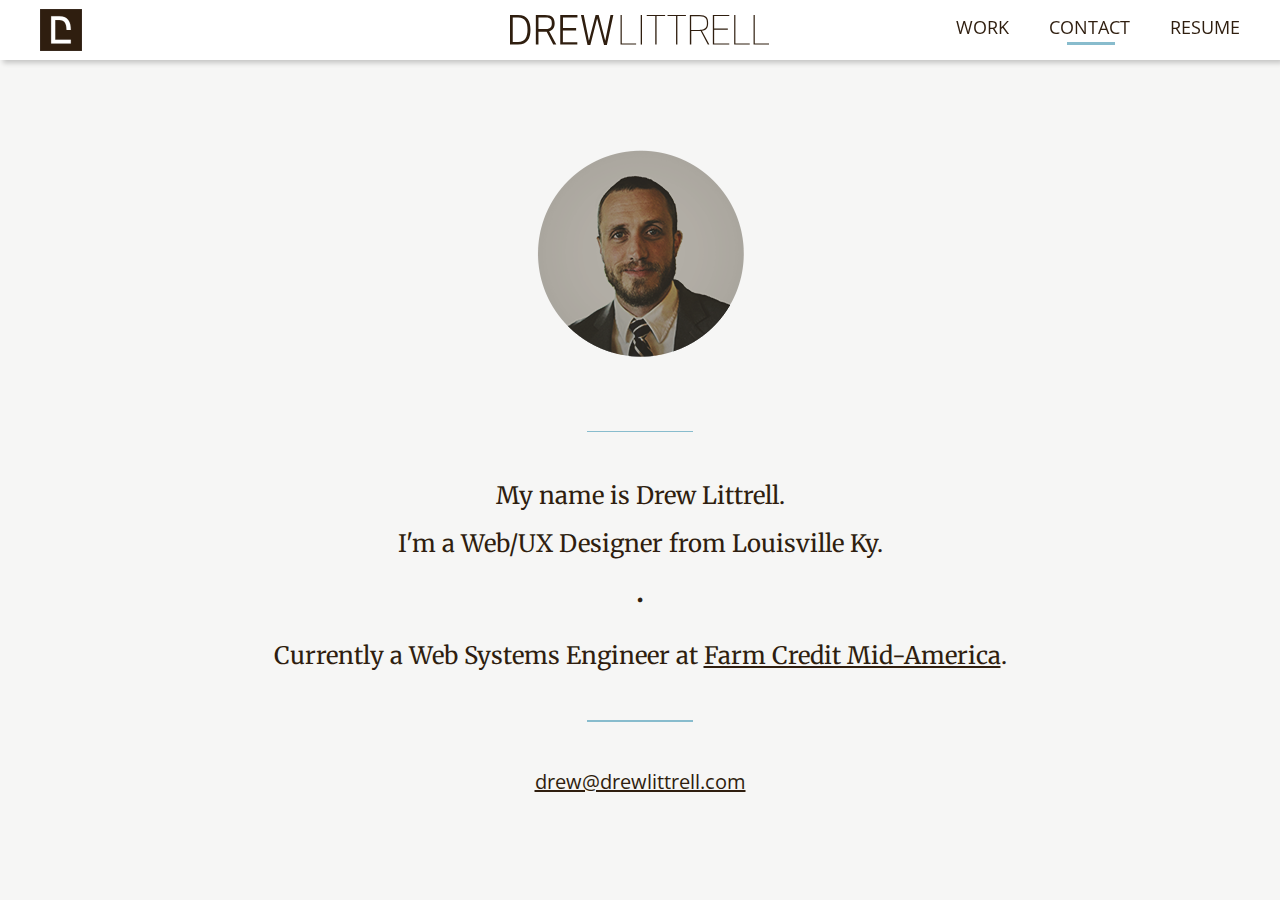
==== commit bb6664ab: "initial scale on contact page" ====
--- a/contact.html
+++ b/contact.html
@@ -6,7 +6,7 @@
 	<link href='http://fonts.googleapis.com/css?family=Open+Sans' rel='stylesheet' type='text/css'>
 	<link href='http://fonts.googleapis.com/css?family=Merriweather' rel='stylesheet' type='text/css'>
   <meta charset="utf-8">
-  <meta name=”viewport” content=”width=device-width, initial-scale=1.0″>
+  <meta name="viewport" content="width=device-width, initial-scale=1">
   <title>Drew Littrell - Contact</title>
   <link rel="stylesheet" href="css/index.css">
 	<link rel="stylesheet" href="css/index-grid.css">
--- a/css/index.css
+++ b/css/index.css
@@ -11,9 +11,9 @@
 }
 
 .email {
-	display: inline;
+  display: inline;
   position: relative;
-	bottom: 74px;
+  bottom: 74pt;
   clear: both;
   z-index: 8;
   margin: 0 auto;
@@ -31,7 +31,7 @@
 }
 
 footer {
-	height: 180px;
+	height: 180pt;
 	width: 100%
 }
 
@@ -336,8 +336,8 @@
 .cd-btn {
 	position: relative;
 	float: right;
-	height: 28px;
-	width: 80px;
+	height: 28pt;
+	width: 80pt;
 	margin-right: 40px;
 	margin-top: -29px;
 	background-image: url(../images/Hamburgler.svg);
@@ -347,10 +347,10 @@
 }
 
 .cd-panel-content hr {
-	width: 80px;
+	width: 80pt;
 	background-color: #88BCCD;
 	color: #88BCCD;
-	height: 1px;
+	height: 1pt;
 	border: 0 none;
 }
 
@@ -363,7 +363,7 @@
 	background-color: #f6f6f5;
 	text-align: center;
 	font-family: 'Merriweather', serif;
-	font-size: 18px;
+	font-size: 18pt;
 	color: #2f1e0f;
 }
 
@@ -390,10 +390,10 @@
 }
 
 .contact hr {
-	width: 80px;
+	width: 80pt;
 	background-color: #88BCCD;
 	color: #88BCCD;
-	height: 1px;
+	height: 1pt;
 	border: 0 none;
 	margin-bottom: 40px;
 	margin-top: 40px;
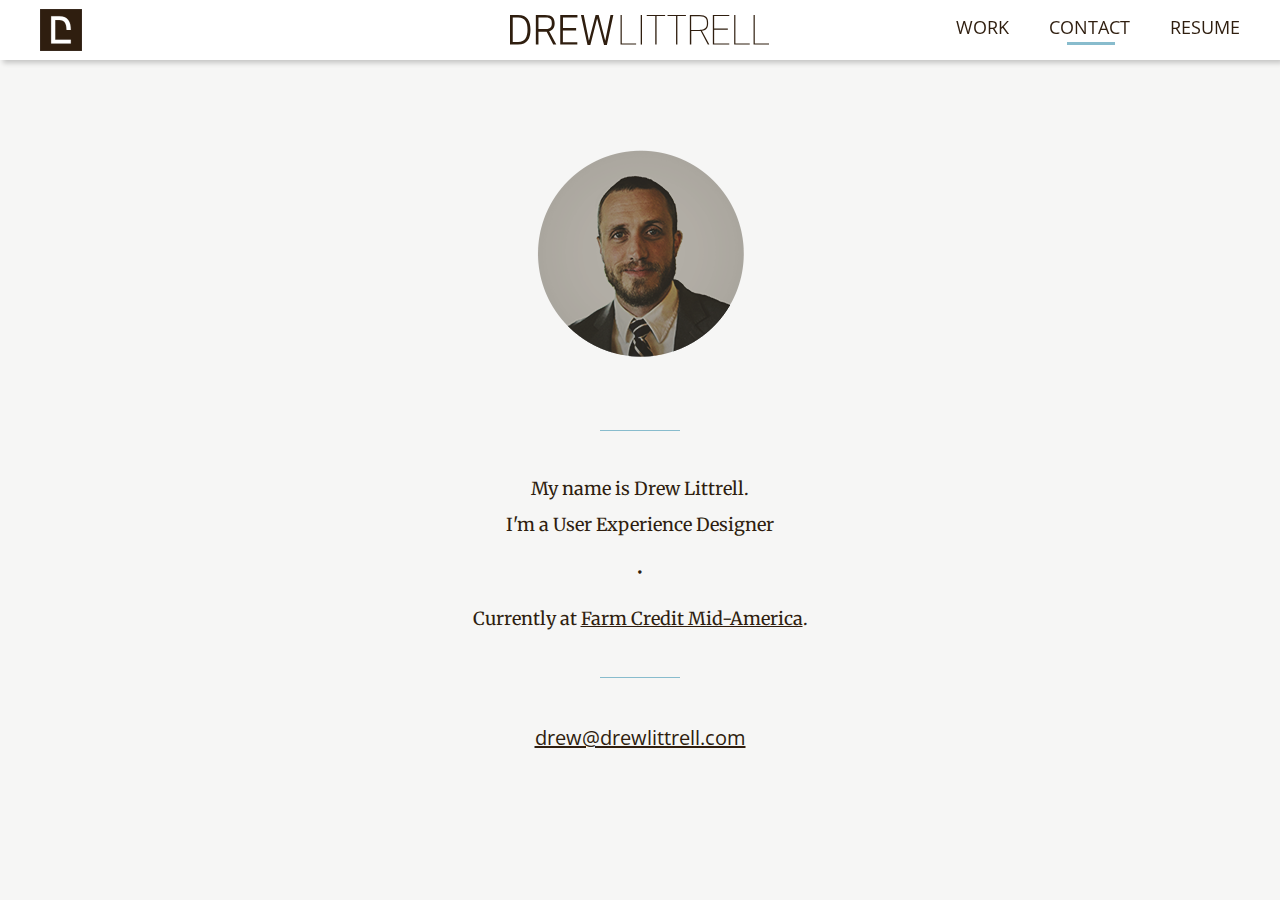
==== commit cf04141c: "title update" ====
--- a/contact.html
+++ b/contact.html
@@ -44,9 +44,9 @@
 			<hr>
 			<div id='about-me'>
 			<p>My name is Drew Littrell.<br>
-			I'm a Web/UX Designer from Louisville Ky.</p>
+			I'm a User Experience Designer</p>
 			&#8226;
-			<p>Currently a Web Systems Engineer at <a href="http://e-farmcredit.com">Farm Credit Mid-America</a>.
+			<p>Currently at <a href="http://e-farmcredit.com">Farm Credit Mid-America</a>.
 			</p>
 			<hr>
 			<p class="contact-email"><a href="mailto:drew@drewlittrell.com" target="_top">drew@drewlittrell.com</a></p>	
--- a/css/index.css
+++ b/css/index.css
@@ -11,9 +11,9 @@
 }
 
 .email {
-  display: inline;
+	display: inline;
   position: relative;
-  bottom: 74pt;
+	bottom: 74px;
   clear: both;
   z-index: 8;
   margin: 0 auto;
@@ -31,7 +31,7 @@
 }
 
 footer {
-	height: 180pt;
+	height: 180px;
 	width: 100%
 }
 
@@ -43,7 +43,7 @@
   height: 360px;
 	background-image: url('../images/GrowingButtonBW.png');
   background-repeat: no-repeat;
-  background-size: cover;
+  background-size: contain;
   background-position: center center;
 	margin-bottom: 150px;
 }
@@ -56,7 +56,7 @@
   height: 360px;
   background-image: url('../images/GrowingButton(2).png');
   background-repeat: no-repeat;
-  background-size: cover;
+  background-size: contain;
   background-position: center center;
 	opacity: 0;
 	transition: opacity 3s ease-out;
@@ -336,8 +336,8 @@
 .cd-btn {
 	position: relative;
 	float: right;
-	height: 28pt;
-	width: 80pt;
+	height: 28px;
+	width: 80px;
 	margin-right: 40px;
 	margin-top: -29px;
 	background-image: url(../images/Hamburgler.svg);
@@ -347,10 +347,10 @@
 }
 
 .cd-panel-content hr {
-	width: 80pt;
+	width: 80px;
 	background-color: #88BCCD;
 	color: #88BCCD;
-	height: 1pt;
+	height: 1px;
 	border: 0 none;
 }
 
@@ -363,7 +363,7 @@
 	background-color: #f6f6f5;
 	text-align: center;
 	font-family: 'Merriweather', serif;
-	font-size: 18pt;
+	font-size: 18px;
 	color: #2f1e0f;
 }
 
@@ -390,10 +390,10 @@
 }
 
 .contact hr {
-	width: 80pt;
+	width: 80px;
 	background-color: #88BCCD;
 	color: #88BCCD;
-	height: 1pt;
+	height: 1px;
 	border: 0 none;
 	margin-bottom: 40px;
 	margin-top: 40px;
